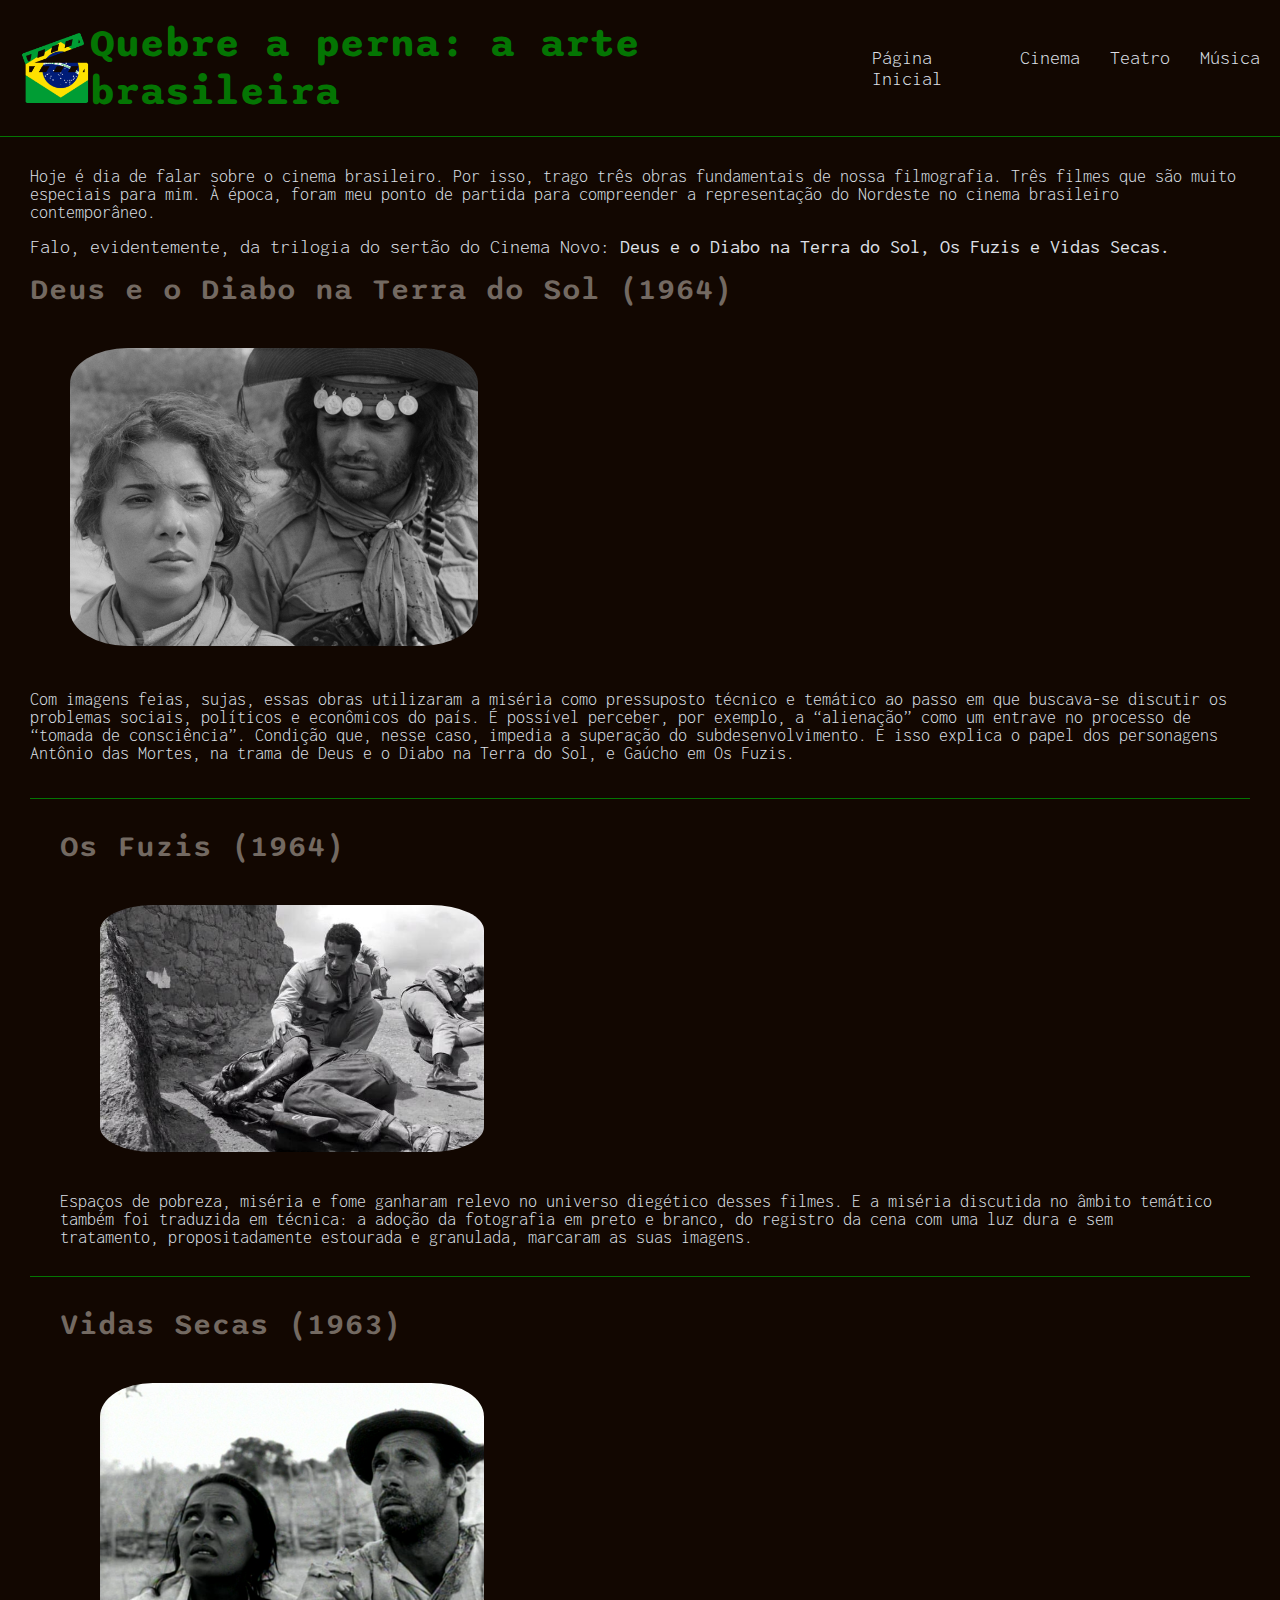
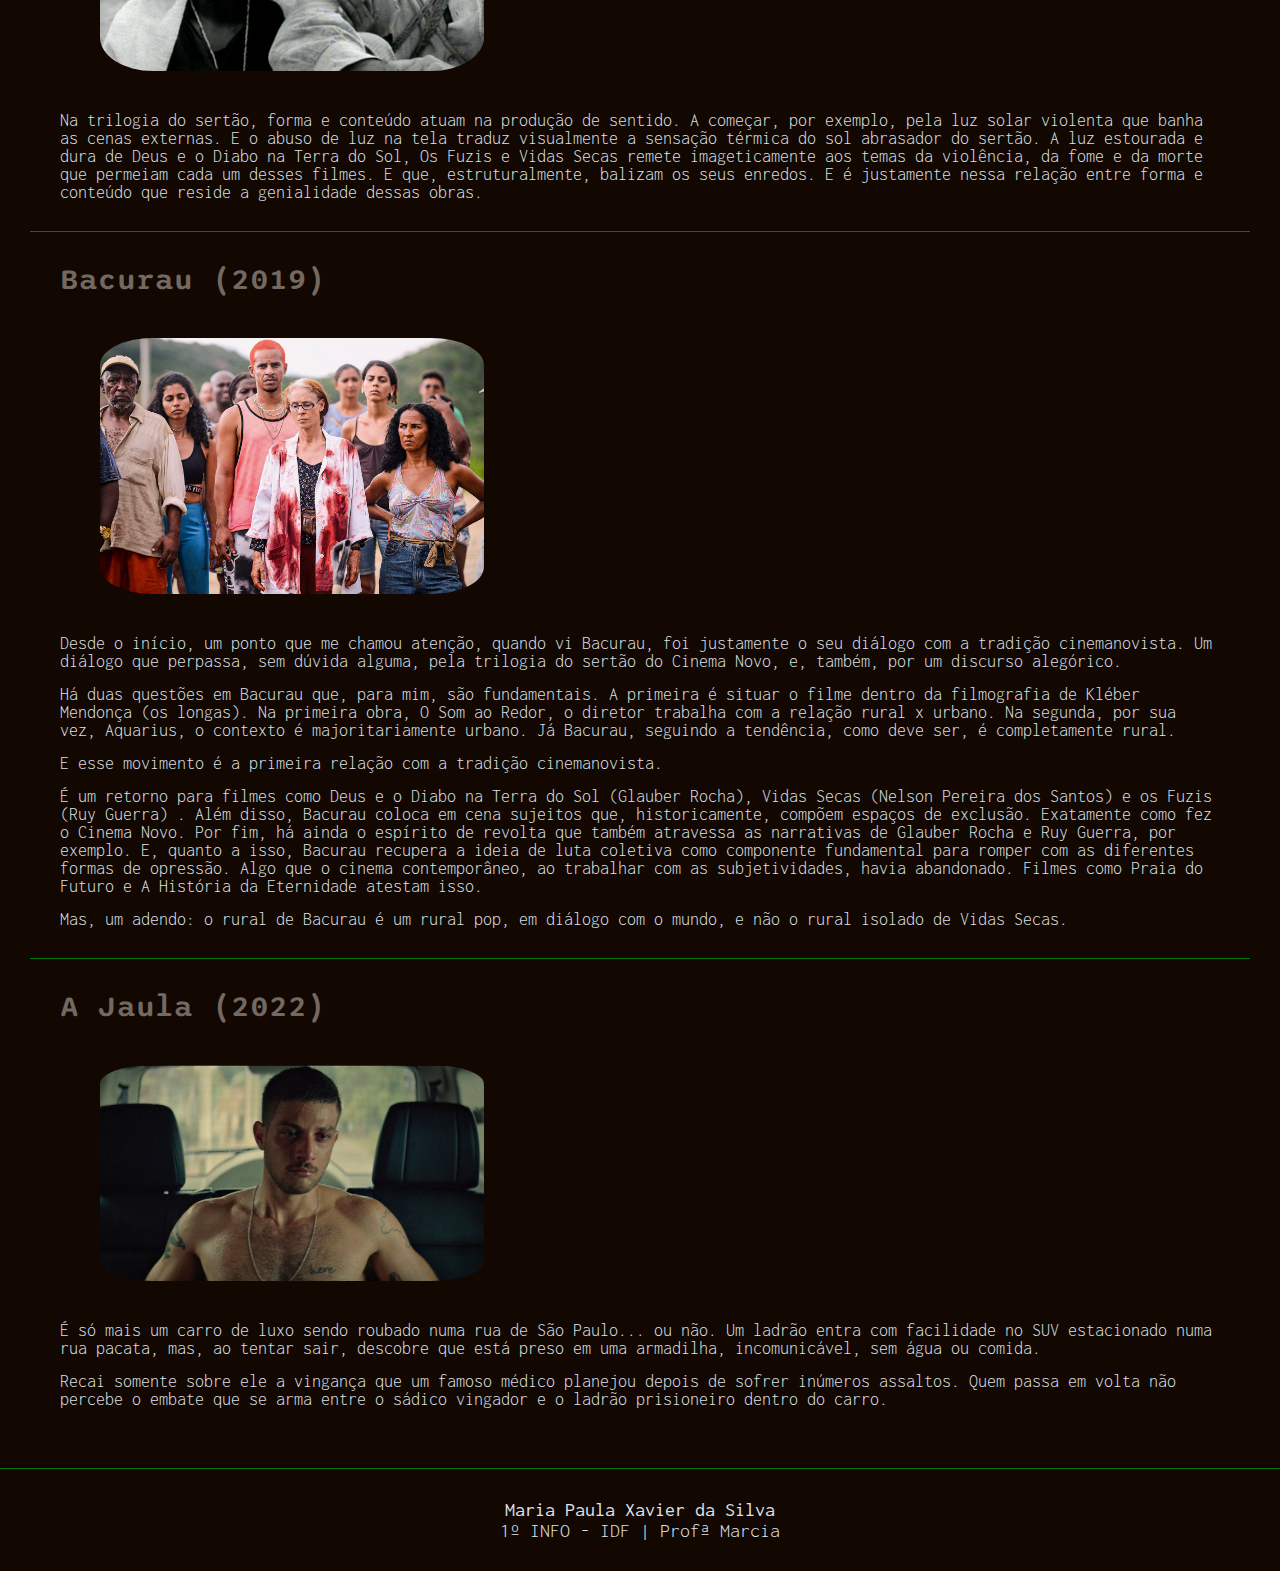
==== cinema.html @ c44d8e45 "Cinema's page is ready" ====
<!DOCTYPE html>
<html lang="pt-br">
<head>
    <meta charset="UTF-8">
    <meta name="viewport" content="width=device-width, initial-scale=1.0">
    <title>Cinema nacional - Quebre a Perna!</title>
    <link rel="stylesheet" href="css/cinema.css" />
</head>
<body>
    <header class="cabecalho">
        <img
          class="cabecalho-imagem"
          src="imagens/LOGO.png"
          alt="Logo do blog. É uma claquete que possui uma mescla com a bandeira do Brasil."
        />
  
        <h1>Quebre a perna: a arte brasileira</h1>
        <!--"nav", menu de navegação-->
        <nav class="cabecalho-menu">
          <!--"a", âncora-->
          <a class="cabecalho-menu-item" href="index.html">Página Inicial</a>
          <a class="cabecalho-menu-item" href="cinema.html">Cinema</a>
          <a class="cabecalho-menu-item">Teatro</a>
          <a class="cabecalho-menu-item">Música</a>
        </nav>
      </header>
<!--a tag "main" já indica que é o conteúdo principal da página-->
    <main class="conteudo">
        <section class="conteudo-postagem">
            <div class="conteudo-postagem-escrito">
            <p class="conteudo-postagem-paragrafo"> Hoje é dia de falar sobre o cinema brasileiro. Por isso, trago três obras fundamentais de nossa filmografia. Três filmes que são muito especiais para mim. À época, foram meu ponto de partida para compreender a representação do Nordeste no cinema brasileiro contemporâneo.</p>
            <p>Falo, evidentemente, da trilogia do sertão do Cinema Novo: <b>Deus e o Diabo na Terra do Sol, Os Fuzis e Vidas Secas. </b> </p>
            <h2 class="conteudo-postagem-escrito-titulo">Deus e o Diabo na Terra do Sol (1964)</h2>
            </div>
            <img class="conteudo-postagem-imagem" src="imagens/Deus e o Diabo na Terra do Sol.png" alt="">
            <div class="conteudo-postagem-escrito">
                <p class="conteudo-postagem-paragrafo">Com imagens feias, sujas, essas obras utilizaram a miséria como pressuposto técnico e temático ao passo em que buscava-se discutir os problemas sociais, políticos e econômicos do país. É possível perceber, por exemplo, a “alienação” como um entrave no processo de “tomada de consciência”. Condição que, nesse caso, impedia a superação do subdesenvolvimento. E isso explica o papel dos personagens Antônio das Mortes, na trama de Deus e o Diabo na Terra do Sol, e Gaúcho em Os Fuzis.</p>
            <br>
            </div>
        </section>
        <section class="conteudo">
            <div class="conteudo-postagem-escrito">
                <h2 class="conteudo-postagem-escrito-titulo">Os Fuzis (1964)</h2>
                </div>
                <img class="conteudo-postagem-imagem" src="imagens/Os Fuzis.jpg" alt="">
                <div class="conteudo-postagem-escrito">
                    <p class="conteudo-postagem-paragrafo">Espaços de pobreza, miséria e fome ganharam relevo no universo diegético desses filmes. E a miséria discutida no âmbito temático também foi traduzida em técnica: a adoção da fotografia em preto e branco, do registro da cena com uma luz dura e sem tratamento, propositadamente estourada e granulada, marcaram as suas imagens.</p>
                </div>
            </section>
            <section class="conteudo">
                <div class="conteudo-postagem-escrito">
                    <h2 class="conteudo-postagem-escrito-titulo">Vidas Secas (1963)</h2>
                    </div>
                    <img class="conteudo-postagem-imagem" src="imagens/Vidas Secas.png" alt="">
                    <div class="conteudo-postagem-escrito">
                        <p class="conteudo-postagem-paragrafo">Na trilogia do sertão, forma e conteúdo atuam na produção de sentido. A começar, por exemplo, pela luz solar violenta que banha as cenas externas. E o abuso de luz na tela traduz visualmente a sensação térmica do sol abrasador do sertão. A luz estourada e dura de Deus e o Diabo na Terra do Sol, Os Fuzis e Vidas Secas remete imageticamente aos temas da violência, da fome e da morte que permeiam cada um desses filmes. E que, estruturalmente, balizam os seus enredos. E é justamente nessa relação entre forma e conteúdo que reside a genialidade dessas obras.</p>
                    </div>
                </section>
                <section class="conteudo">
                    <div class="conteudo-postagem-escrito">
                        <h2 class="conteudo-postagem-escrito-titulo">Bacurau (2019)</h2>
                        </div>
                        <img class="conteudo-postagem-imagem" src="imagens/bacurau.jpg" alt="">
                        <div class="conteudo-postagem-escrito">
                            <p class="conteudo-postagem-paragrafo">Desde o início, um ponto que me chamou atenção, quando vi Bacurau, foi justamente o seu diálogo com a tradição cinemanovista. Um diálogo que perpassa, sem dúvida alguma, pela trilogia do sertão do Cinema Novo, e, também, por um discurso alegórico.</p>
                            <p class="conteudo-postagem-paragrafo">Há duas questões em Bacurau que, para mim, são fundamentais. A primeira é situar o filme dentro da filmografia de Kléber Mendonça (os longas). Na primeira obra, O Som ao Redor, o diretor trabalha com a relação rural x urbano. Na segunda, por sua vez, Aquarius, o contexto é majoritariamente urbano. Já Bacurau, seguindo a tendência, como deve ser, é completamente rural.</p>
                            <p class="conteudo-postagem-paragrafo">E esse movimento é a primeira relação com a tradição cinemanovista.</p>
                            <p class="conteudo-postagem-paragrafo">É um retorno para filmes como Deus e o Diabo na Terra do Sol (Glauber Rocha), Vidas Secas (Nelson Pereira dos Santos) e os Fuzis (Ruy Guerra) . Além disso, Bacurau coloca em cena sujeitos que, historicamente, compõem espaços de exclusão. Exatamente como fez o Cinema Novo. Por fim, há ainda o espírito de revolta que também atravessa as narrativas de Glauber Rocha e Ruy Guerra, por exemplo. E, quanto a isso, Bacurau recupera a ideia de luta coletiva como componente fundamental para romper com as diferentes formas de opressão. Algo que o cinema contemporâneo, ao trabalhar com as subjetividades, havia abandonado. Filmes como Praia do Futuro e A História da Eternidade atestam isso.</p>
                            <p class="conteudo-postagem-paragrafo">Mas, um adendo: o rural de Bacurau é um rural pop, em diálogo com o mundo, e não o rural isolado de Vidas Secas.</p>
                        </div>
                    </section>
                    <section class="conteudo">
                        <div class="conteudo-postagem-escrito">
                            <h2 class="conteudo-postagem-escrito-titulo">A Jaula (2022)</h2>
                            </div>
                            <img class="conteudo-postagem-imagem" src="imagens/A Jaula.jpeg" alt="">
                            <div class="conteudo-postagem-escrito">
                                <p class="conteudo-postagem-paragrafo">É só mais um carro de luxo sendo roubado numa rua de São Paulo... ou não. Um ladrão entra com facilidade no SUV estacionado numa rua pacata, mas, ao tentar sair, descobre que está preso em uma armadilha, incomunicável, sem água ou comida. </p>

                                <p class="conteudo-postagem-paragrafo">Recai somente sobre ele a vingança que um famoso médico planejou depois de sofrer inúmeros assaltos. Quem passa em volta não percebe o embate que se arma entre o sádico vingador e o ladrão prisioneiro dentro do carro.</p>
                    </section>
    </main>
  <footer class="rodape">
    <p class="rodape-nome"><b>Maria Paula Xavier da Silva</b></p>
    <p class="rodape-info">1º INFO - IDF | Profª Marcia</p>
  </footer>
</body>
</html>
---- css/cinema.css ----
@import url('https://fonts.googleapis.com/css2?family=Inconsolata:wght@300&family=Sono:wght@600&display=swap');

* {
  margin: 0;
  padding: 0;
  box-sizing: border-box;
  text-decoration: none;
}

body {
  font-size: 100%;
  background-color: #120701;
}

.cabecalho {
    font-family: 'Sono', sans-serif;
    color: #047503; 
    font-weight: 900;
    font-size: 20px;
    display: flex;
    flex-direction: row;
    align-items: center;
    justify-content: space-around;
    padding: 20px;
  }
  
  .cabecalho-imagem {
    width: 70px;
  }
  
  .cabecalho-menu {
    display: flex;
    gap: 30px;
  }
  
  .cabecalho-menu-item {
    font-family: 'Inconsolata', monospace;
    color: #DFE0E8; 
    font-weight: 300;
    font-size: 20px;
  }

  .conteudo {
    display: flex;
    flex-direction: column;
    padding: 30px;
    justify-content: space-around;
  }
  
  .conteudo-postagem-escrito {
    display: flex;
    flex-direction: column;

    gap: 15px;
    font-family: 'Inconsolata', monospace;
    color: #DFE0E8; 
    font-weight: 300;
    font-size: 20px;
    
  }
  
  .conteudo-postagem-escrito-titulo {
    font-family: 'Sono', sans-serif;

    font-weight: 600;
    font-size: 30px;
    color: #736961
  }

  .conteudo-postagem-imagem {
    padding: 40px;
    border-radius: 20%;
    width: 40%;
  }

  .conteudo-postagem-paragrafo {
    font-family: 'Inconsolata', monospace;
    color: #DFE0E8; 
    font-weight: 300;
    font-size: 18px;
  }

  .conteudo {
    border-top: 1px solid #047503;
  }

  .rodape {
    display: flex;
    flex-direction: column;
    align-items: center;
    padding: 30px;
    font-family: 'Inconsolata', monospace;
    color: #DFE0E8; 
    font-weight: 300;
    font-size: 20px;
    border-top: 1px solid #047503;
  }
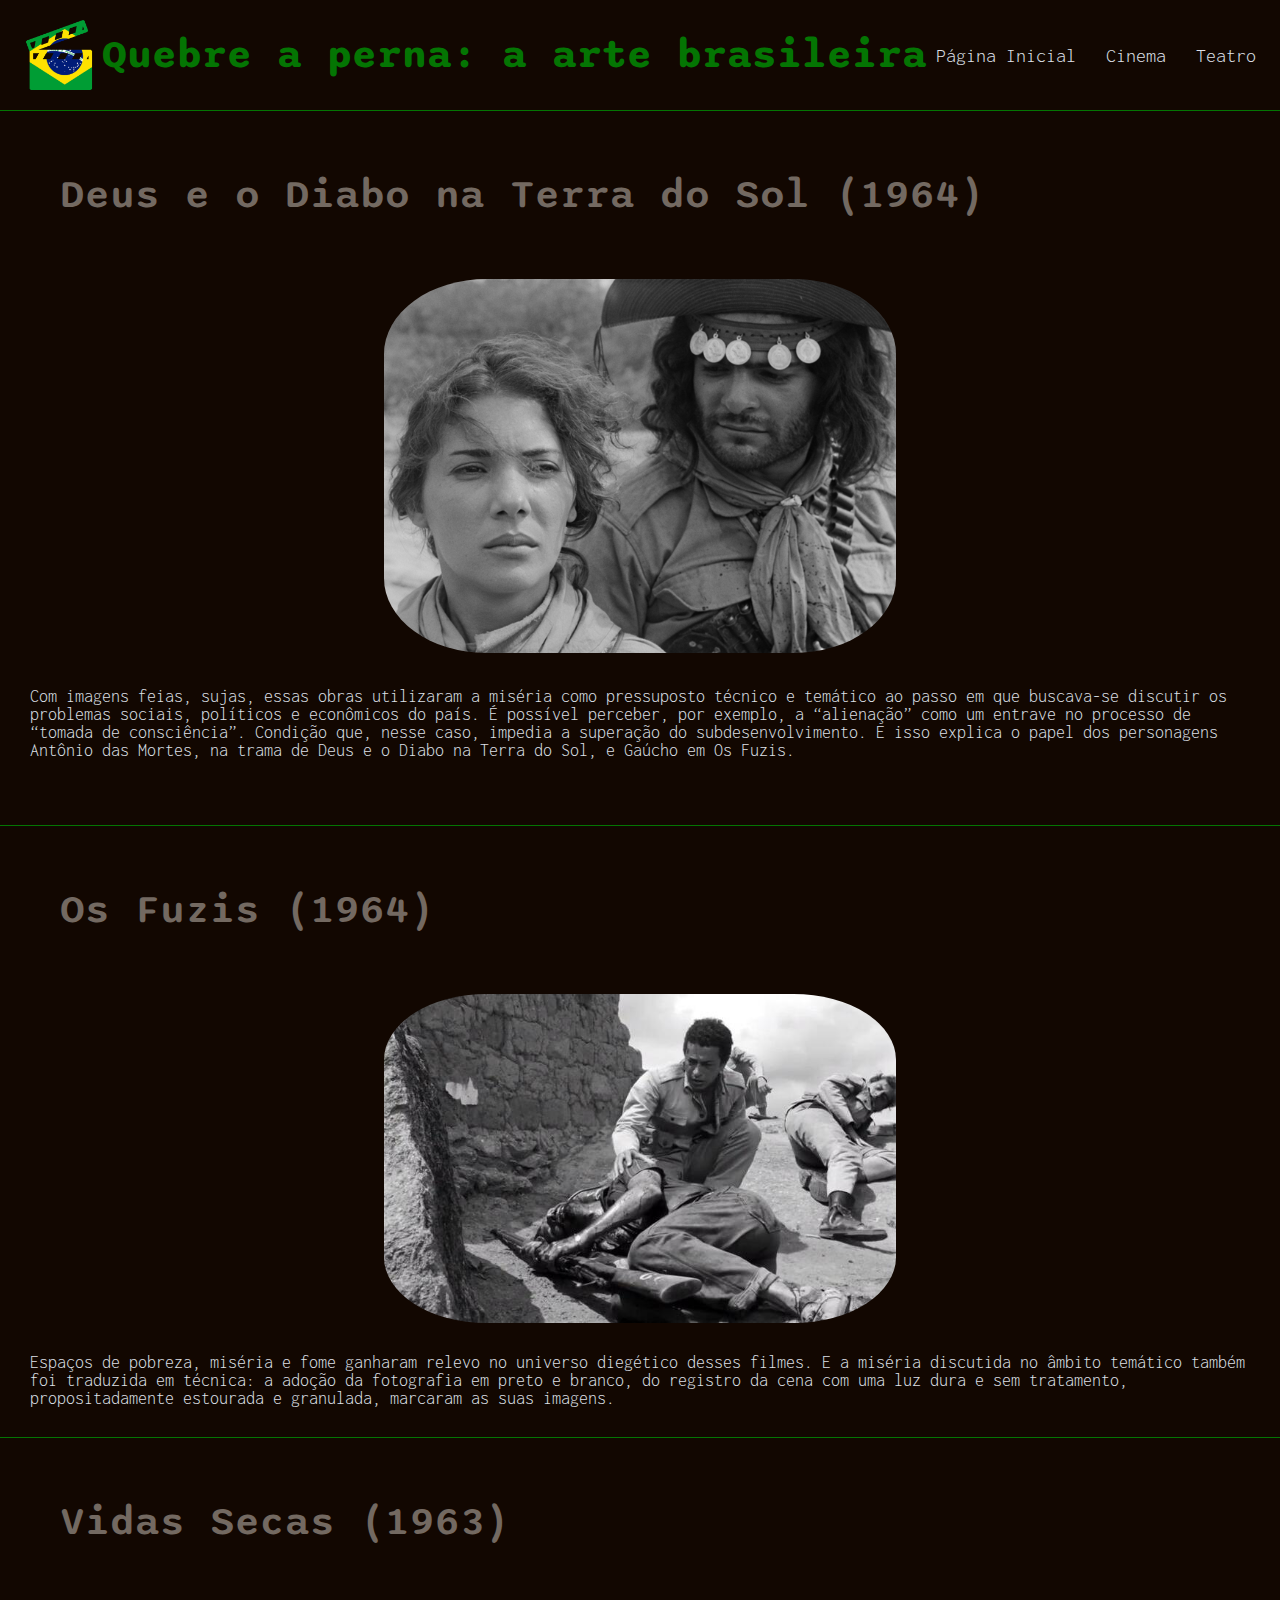
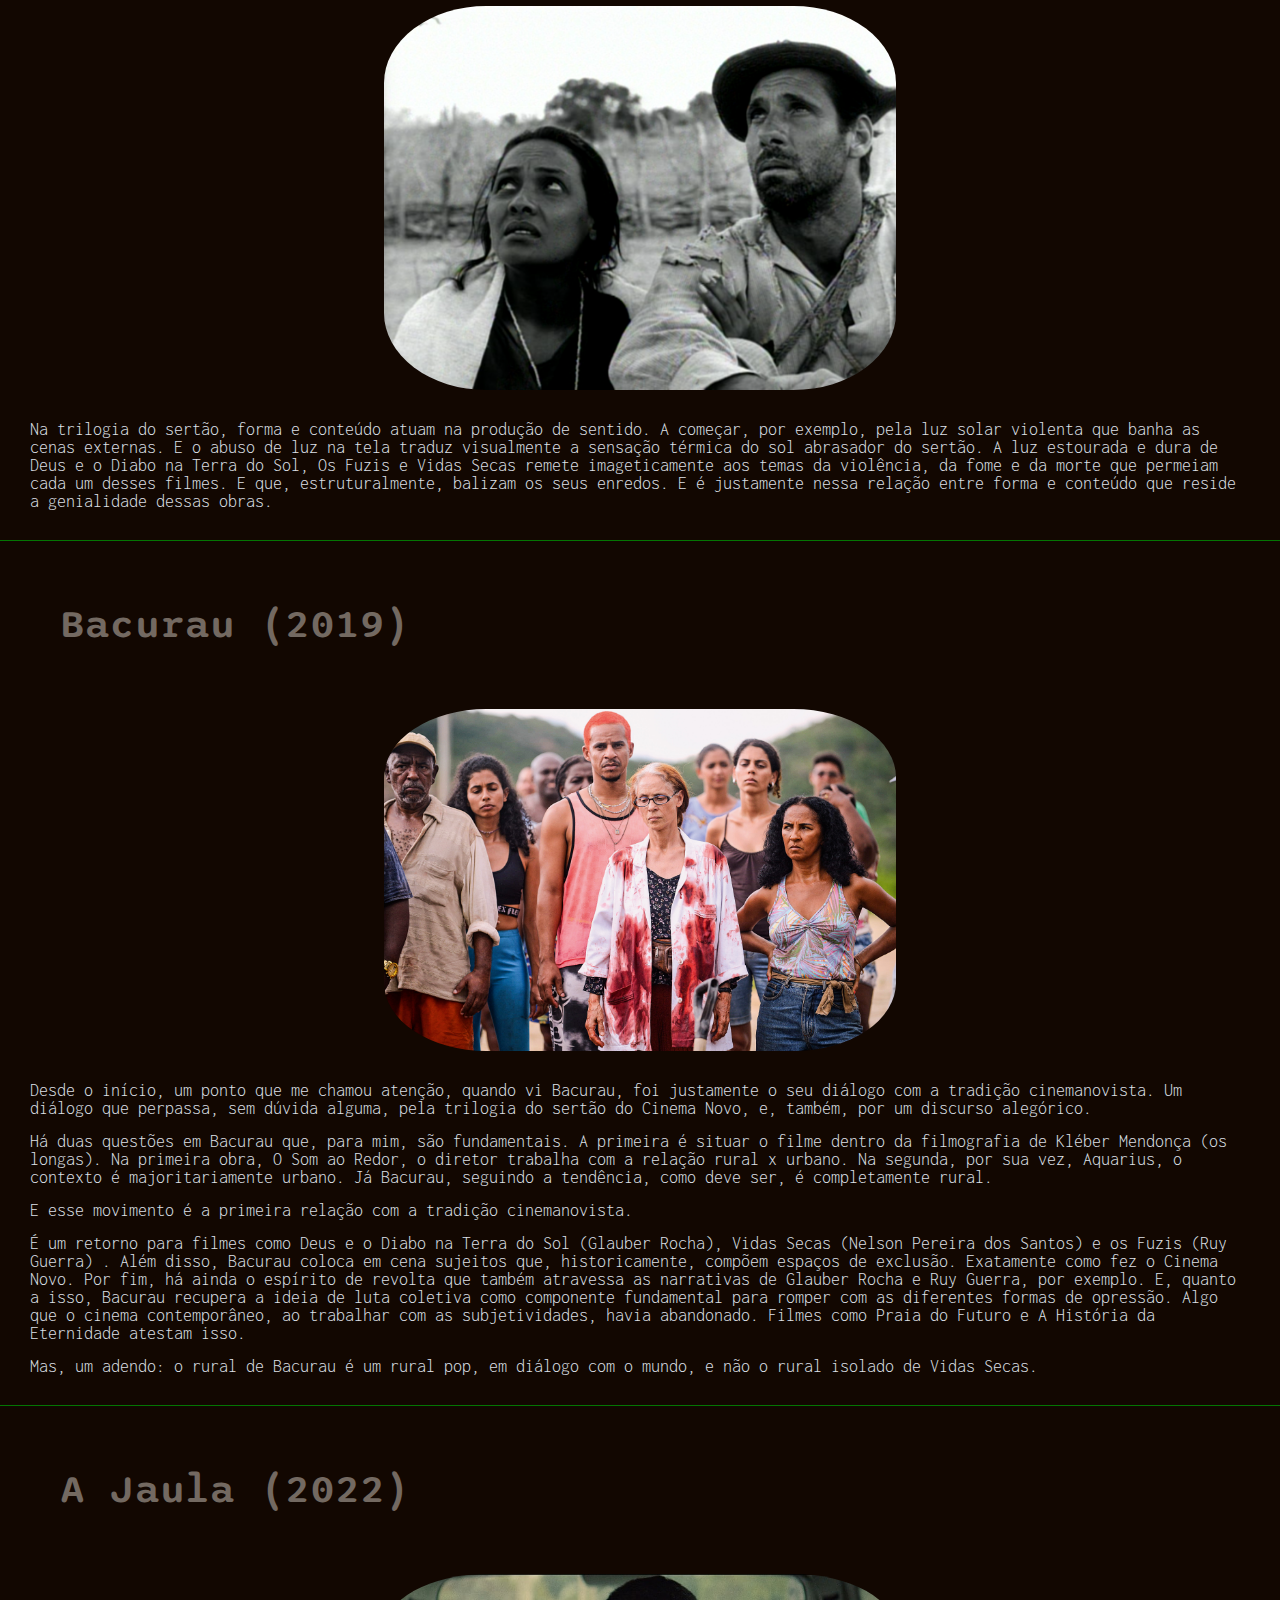
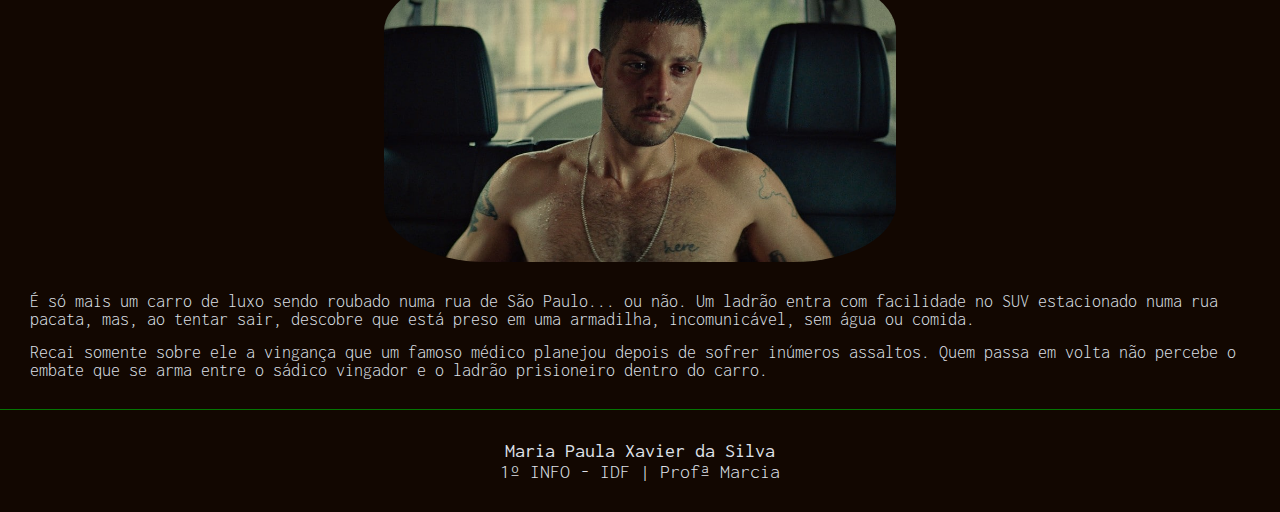
==== commit fde2cab5: "I finished Theatre's page." ====
--- a/cinema.html
+++ b/cinema.html
@@ -20,16 +20,13 @@
           <!--"a", âncora-->
           <a class="cabecalho-menu-item" href="index.html">Página Inicial</a>
           <a class="cabecalho-menu-item" href="cinema.html">Cinema</a>
-          <a class="cabecalho-menu-item">Teatro</a>
-          <a class="cabecalho-menu-item">Música</a>
+          <a class="cabecalho-menu-item" href="teatro.html">Teatro</a>
         </nav>
       </header>
 <!--a tag "main" já indica que é o conteúdo principal da página-->
     <main class="conteudo">
         <section class="conteudo-postagem">
             <div class="conteudo-postagem-escrito">
-            <p class="conteudo-postagem-paragrafo"> Hoje é dia de falar sobre o cinema brasileiro. Por isso, trago três obras fundamentais de nossa filmografia. Três filmes que são muito especiais para mim. À época, foram meu ponto de partida para compreender a representação do Nordeste no cinema brasileiro contemporâneo.</p>
-            <p>Falo, evidentemente, da trilogia do sertão do Cinema Novo: <b>Deus e o Diabo na Terra do Sol, Os Fuzis e Vidas Secas. </b> </p>
             <h2 class="conteudo-postagem-escrito-titulo">Deus e o Diabo na Terra do Sol (1964)</h2>
             </div>
             <img class="conteudo-postagem-imagem" src="imagens/Deus e o Diabo na Terra do Sol.png" alt="">
--- a/css/cinema.css
+++ b/css/cinema.css
@@ -43,14 +43,14 @@
   .conteudo {
     display: flex;
     flex-direction: column;
-    padding: 30px;
+    
     justify-content: space-around;
   }
   
   .conteudo-postagem-escrito {
     display: flex;
     flex-direction: column;
-
+    padding: 30px;
     gap: 15px;
     font-family: 'Inconsolata', monospace;
     color: #DFE0E8; 
@@ -61,14 +61,14 @@
   
   .conteudo-postagem-escrito-titulo {
     font-family: 'Sono', sans-serif;
-
+    padding: 30px;
     font-weight: 600;
-    font-size: 30px;
+    font-size: 40px;
     color: #736961
   }
 
   .conteudo-postagem-imagem {
-    padding: 40px;
+    margin-left: 30%;
     border-radius: 20%;
     width: 40%;
   }
